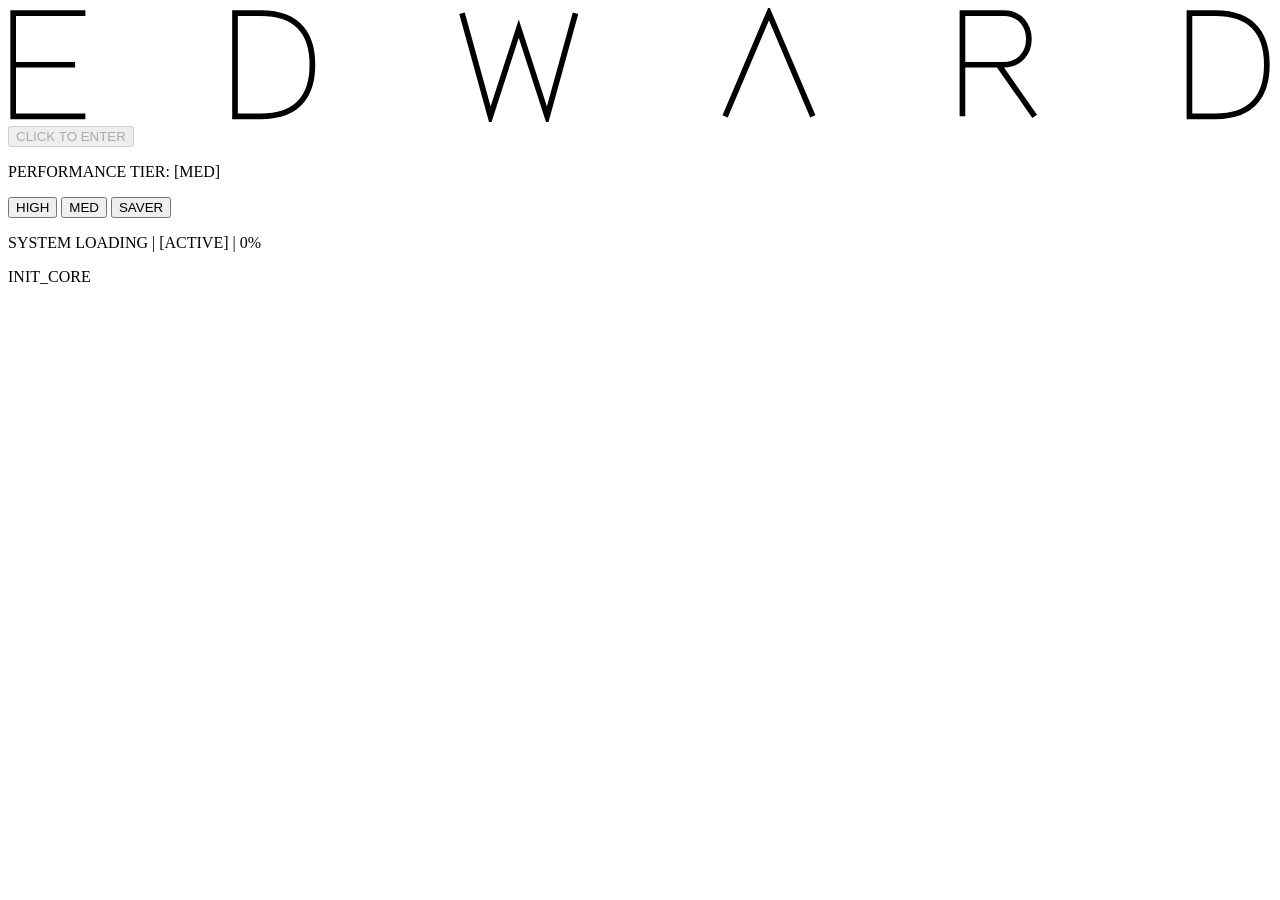
==== index.html @ f138d8e9 "add index file" ====
<!DOCTYPE html>
<html lang="en">
<head>
<meta charset="UTF-8">
<meta name="viewport" content="width=device-width, initial-scale=1">
<title>Edward</title>
<link rel="preconnect" href="https://fonts.googleapis.com">
<link rel="preconnect" href="https://fonts.gstatic.com" crossorigin>
<link href="https://fonts.googleapis.com/css2?family=League+Gothic&family=Roboto+Mono:wght@400;500&display=swap" rel="stylesheet">
<link rel="stylesheet" href="css/styles.css">
</head>
<body data-tier="med">

<div class="frame" aria-hidden="true"></div>

<!-- wordmark: thin drawn letters, A without a crossbar -->
<header class="brand">
  <svg viewBox="-1 -1 245 22" role="img" aria-label="Edward" fill="none" stroke="currentColor" stroke-width="1.1" stroke-linejoin="miter">
    <title>Edward</title>
    <path d="M14 0H0V20H14M0 10H12"/>                                                     <!-- E -->
    <path transform="translate(43 0)" d="M0 0V20H5C13 20 15 15 15 10C15 5 13 0 5 0Z"/>    <!-- D -->
    <path transform="translate(87 0)" d="M0 0L5.5 20L11 3L16.5 20L22 0"/>                 <!-- W -->
    <path transform="translate(138 0)" d="M0 20L8.5 0L17 20"/>                            <!-- A -->
    <path transform="translate(184 0)" d="M0 20V0H8C14.5 0 14.5 10 8 10H0M7 10L14 20"/>   <!-- R -->
    <path transform="translate(228 0)" d="M0 0V20H5C13 20 15 15 15 10C15 5 13 0 5 0Z"/>   <!-- D -->
  </svg>
</header>

<main class="center">
  <div class="orb" aria-hidden="true"></div>
  <button class="enter" id="enter" type="button" data-href="home.html" aria-label="Click to enter" disabled>
    <span class="enter-big">CLICK</span>
    <span class="enter-small">TO ENTER</span>
  </button>
</main>

<footer class="foot">
  <div class="tier">
    <p class="foot-text">PERFORMANCE TIER: [<span id="tierName">MED</span>]</p>
    <div class="tier-btns" role="radiogroup" aria-label="Performance tier">
      <button type="button" role="radio" aria-checked="false" data-tier="high">HIGH</button>
      <button type="button" role="radio" aria-checked="false" data-tier="med">MED</button>
      <button type="button" role="radio" aria-checked="false" data-tier="saver">SAVER</button>
    </div>
  </div>

  <div class="status" aria-live="polite">
    <p class="foot-text"><span id="sysWord">SYSTEM LOADING</span> | [ACTIVE] | <span id="pct">0</span>%</p>
    <p class="loaded" id="stageName">INIT_CORE</p>
  </div>
</footer>

<script src="js/script.js"></script>
</body>
</html>
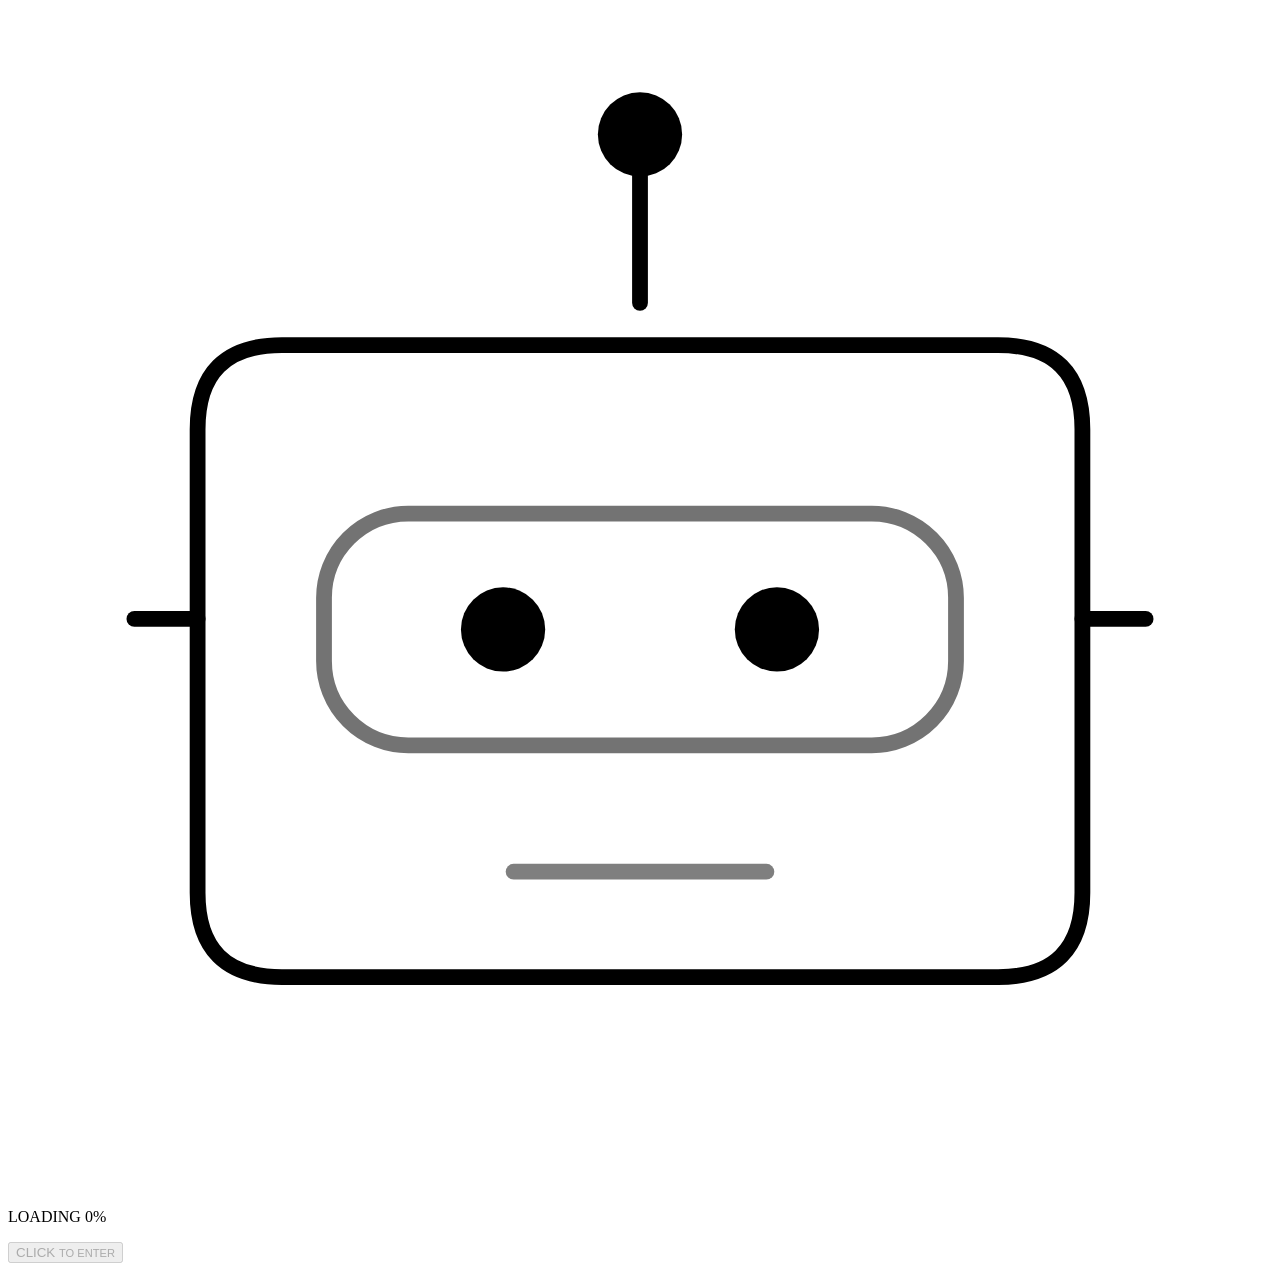
==== commit 37351b81: "restyle index page" ====
--- a/index.html
+++ b/index.html
@@ -6,50 +6,30 @@
 <title>Edward</title>
 <link rel="preconnect" href="https://fonts.googleapis.com">
 <link rel="preconnect" href="https://fonts.gstatic.com" crossorigin>
-<link href="https://fonts.googleapis.com/css2?family=League+Gothic&family=Roboto+Mono:wght@400;500&display=swap" rel="stylesheet">
-<link rel="stylesheet" href="css/styles.css">
+<link href="https://fonts.googleapis.com/css2?family=Roboto+Mono:wght@400;500&display=swap" rel="stylesheet">
+<link rel="stylesheet" href="css/loader.css?v=2">
 </head>
-<body data-tier="med">
+<body>
 
-<div class="frame" aria-hidden="true"></div>
+<main class="load" aria-live="polite">
+  <!-- the loader robot: a simple line drawing, so it shows instantly -->
+  <svg class="bot" viewBox="-60 -62 120 112" role="img" aria-label="Loading" fill="none" stroke="currentColor" stroke-width="1.5" stroke-linejoin="round" stroke-linecap="round">
+    <line x1="0" y1="-46" x2="0" y2="-34"/>
+    <circle class="ant" cx="0" cy="-50" r="4" fill="currentColor" stroke="none"/>
+    <path d="M-34 -30H34Q42 -30 42 -22V22Q42 30 34 30H-34Q-42 30 -42 22V-22Q-42 -30 -34 -30Z"/>
+    <rect x="-30" y="-14" width="60" height="22" rx="8" opacity=".55"/>
+    <g class="eyes" fill="currentColor" stroke="none"><circle cx="-13" cy="-3" r="4"/><circle cx="13" cy="-3" r="4"/></g>
+    <line x1="-12" y1="20" x2="12" y2="20" opacity=".5"/>
+    <line x1="-42" y1="-4" x2="-48" y2="-4"/><line x1="42" y1="-4" x2="48" y2="-4"/>
+  </svg>
 
-<!-- wordmark: thin drawn letters, A without a crossbar -->
-<header class="brand">
-  <svg viewBox="-1 -1 245 22" role="img" aria-label="Edward" fill="none" stroke="currentColor" stroke-width="1.1" stroke-linejoin="miter">
-    <title>Edward</title>
-    <path d="M14 0H0V20H14M0 10H12"/>                                                     <!-- E -->
-    <path transform="translate(43 0)" d="M0 0V20H5C13 20 15 15 15 10C15 5 13 0 5 0Z"/>    <!-- D -->
-    <path transform="translate(87 0)" d="M0 0L5.5 20L11 3L16.5 20L22 0"/>                 <!-- W -->
-    <path transform="translate(138 0)" d="M0 20L8.5 0L17 20"/>                            <!-- A -->
-    <path transform="translate(184 0)" d="M0 20V0H8C14.5 0 14.5 10 8 10H0M7 10L14 20"/>   <!-- R -->
-    <path transform="translate(228 0)" d="M0 0V20H5C13 20 15 15 15 10C15 5 13 0 5 0Z"/>   <!-- D -->
-  </svg>
-</header>
+  <div class="bar" aria-hidden="true"><i id="fill"></i></div>
 
-<main class="center">
-  <div class="orb" aria-hidden="true"></div>
-  <button class="enter" id="enter" type="button" data-href="home.html" aria-label="Click to enter" disabled>
-    <span class="enter-big">CLICK</span>
-    <span class="enter-small">TO ENTER</span>
-  </button>
+  <p class="txt" id="txt">LOADING <span id="pct">0</span>%</p>
+
+  <button class="enter" id="enter" type="button" data-href="home.html" aria-label="Click to enter" disabled>CLICK <small>TO ENTER</small></button>
 </main>
 
-<footer class="foot">
-  <div class="tier">
-    <p class="foot-text">PERFORMANCE TIER: [<span id="tierName">MED</span>]</p>
-    <div class="tier-btns" role="radiogroup" aria-label="Performance tier">
-      <button type="button" role="radio" aria-checked="false" data-tier="high">HIGH</button>
-      <button type="button" role="radio" aria-checked="false" data-tier="med">MED</button>
-      <button type="button" role="radio" aria-checked="false" data-tier="saver">SAVER</button>
-    </div>
-  </div>
-
-  <div class="status" aria-live="polite">
-    <p class="foot-text"><span id="sysWord">SYSTEM LOADING</span> | [ACTIVE] | <span id="pct">0</span>%</p>
-    <p class="loaded" id="stageName">INIT_CORE</p>
-  </div>
-</footer>
-
-<script src="js/script.js"></script>
+<script src="js/loader.js?v=1"></script>
 </body>
 </html>
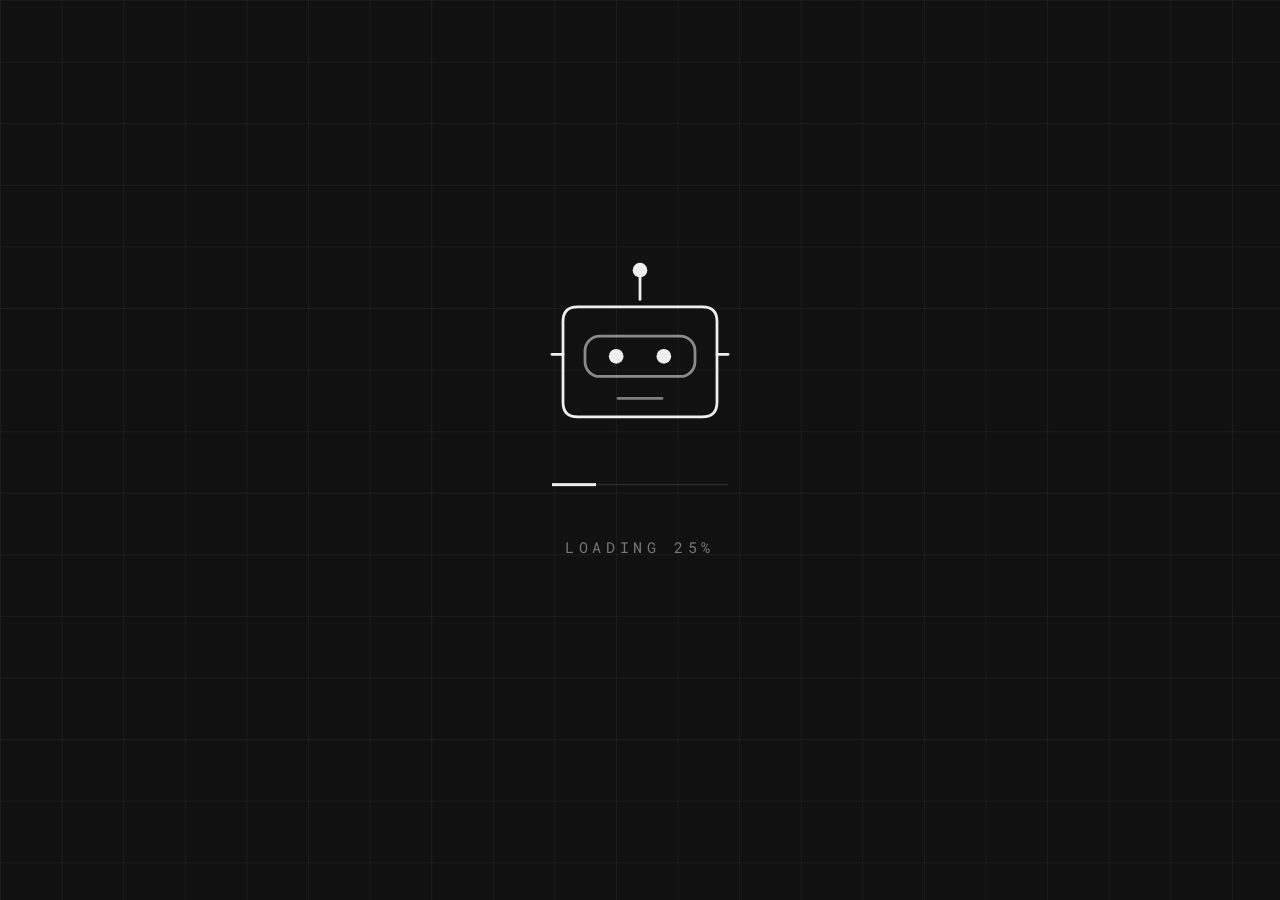
==== commit 4361a17b: "add new index design" ====
--- a/index.html
+++ b/index.html
@@ -7,7 +7,7 @@
 <link rel="preconnect" href="https://fonts.googleapis.com">
 <link rel="preconnect" href="https://fonts.gstatic.com" crossorigin>
 <link href="https://fonts.googleapis.com/css2?family=Roboto+Mono:wght@400;500&display=swap" rel="stylesheet">
-<link rel="stylesheet" href="css/loader.css?v=2">
+<link rel="stylesheet" href="css/loader.css?v=4">
 </head>
 <body>
 
@@ -27,9 +27,9 @@
 
   <p class="txt" id="txt">LOADING <span id="pct">0</span>%</p>
 
-  <button class="enter" id="enter" type="button" data-href="home.html" aria-label="Click to enter" disabled>CLICK <small>TO ENTER</small></button>
+  <button class="enter" id="enter" type="button" data-href="home.html" aria-label="Click to enter" disabled>CLICK TO ENTER</button>
 </main>
 
-<script src="js/loader.js?v=1"></script>
+<script src="js/loader.js?v=2"></script>
 </body>
 </html>
--- a/css/loader.css
+++ b/css/loader.css
@@ -0,0 +1,45 @@
+/* Loading page: the dark grid, a small robot, a thin bar. When it reaches 100% the text turns into the enter button. */
+:root{
+  --mono:"Roboto Mono","IBM Plex Mono","DejaVu Sans Mono",Menlo,Consolas,monospace;
+  --bg:#111;
+  --u:clamp(.6px,calc(100vmin / 330),2.2px);   /* one scale unit; everything below is a multiple of it */
+}
+*{box-sizing:border-box;margin:0;padding:0}
+html,body{height:100%}
+body{
+  position:relative;overflow:hidden;font-family:var(--mono);color:#e6e6e6;-webkit-font-smoothing:antialiased;
+  background:
+    linear-gradient(rgba(255,255,255,.045) 1px,transparent 1px) 0 0/calc(var(--u)*28) calc(var(--u)*28),
+    linear-gradient(90deg,rgba(255,255,255,.045) 1px,transparent 1px) 0 0/calc(var(--u)*28) calc(var(--u)*28),
+    var(--bg);
+  transition:opacity .5s ease;
+}
+body.leaving{opacity:0}
+button{font:inherit;color:inherit;background:none;border:0;cursor:pointer}
+
+.load{position:absolute;left:50%;top:46%;transform:translate(-50%,-50%);display:flex;flex-direction:column;align-items:center}
+.bot{width:calc(var(--u)*100);height:auto;color:#eee;overflow:visible}
+.ant{animation:ant 1.6s ease-in-out infinite}
+.eyes{transform-box:fill-box;transform-origin:center;animation:blink 4.2s infinite}
+@keyframes ant{50%{opacity:.25}}
+@keyframes blink{0%,92%,100%{transform:scaleY(1)}95%{transform:scaleY(.1)}}
+
+.bar{position:relative;width:calc(var(--u)*80);height:1px;margin-top:calc(var(--u)*14);background:rgba(255,255,255,.15)}
+.bar i{position:absolute;left:0;top:-1px;height:3px;width:100%;background:#eee;transform:scaleX(0);transform-origin:left;transition:transform .25s ease-out}
+
+.txt,.enter{margin-top:calc(var(--u)*13);font-size:calc(var(--u)*7);letter-spacing:.3em;color:#777;text-align:center;height:calc(var(--u)*30);display:flex;align-items:center;white-space:pre}
+.enter{position:absolute;bottom:0;opacity:0;pointer-events:none;white-space:nowrap;
+  height:calc(var(--u)*30);padding:0 calc(var(--u)*17);font-size:calc(var(--u)*8);letter-spacing:.3em;padding-left:calc(var(--u)*17 + .3em);color:#eee;
+  transition:opacity .4s,letter-spacing .3s}
+/* corner brackets */
+.enter::before,.enter::after{content:"";position:absolute;top:0;bottom:0;width:calc(var(--u)*6);border:1px solid #eee;transition:width .3s}
+.enter::before{left:0;border-right:0}.enter::after{right:0;border-left:0}
+.enter:hover::before,.enter:hover::after{width:calc(var(--u)*10)}
+.enter:focus-visible{outline:1px solid #fff;outline-offset:4px}
+
+body.ready .txt{opacity:0}
+body.ready .enter{opacity:1;pointer-events:auto}
+body.ready .bar i{transform:scaleX(1)!important}
+.txt{transition:opacity .3s}
+
+@media (prefers-reduced-motion:reduce){.ant,.eyes{animation:none}}
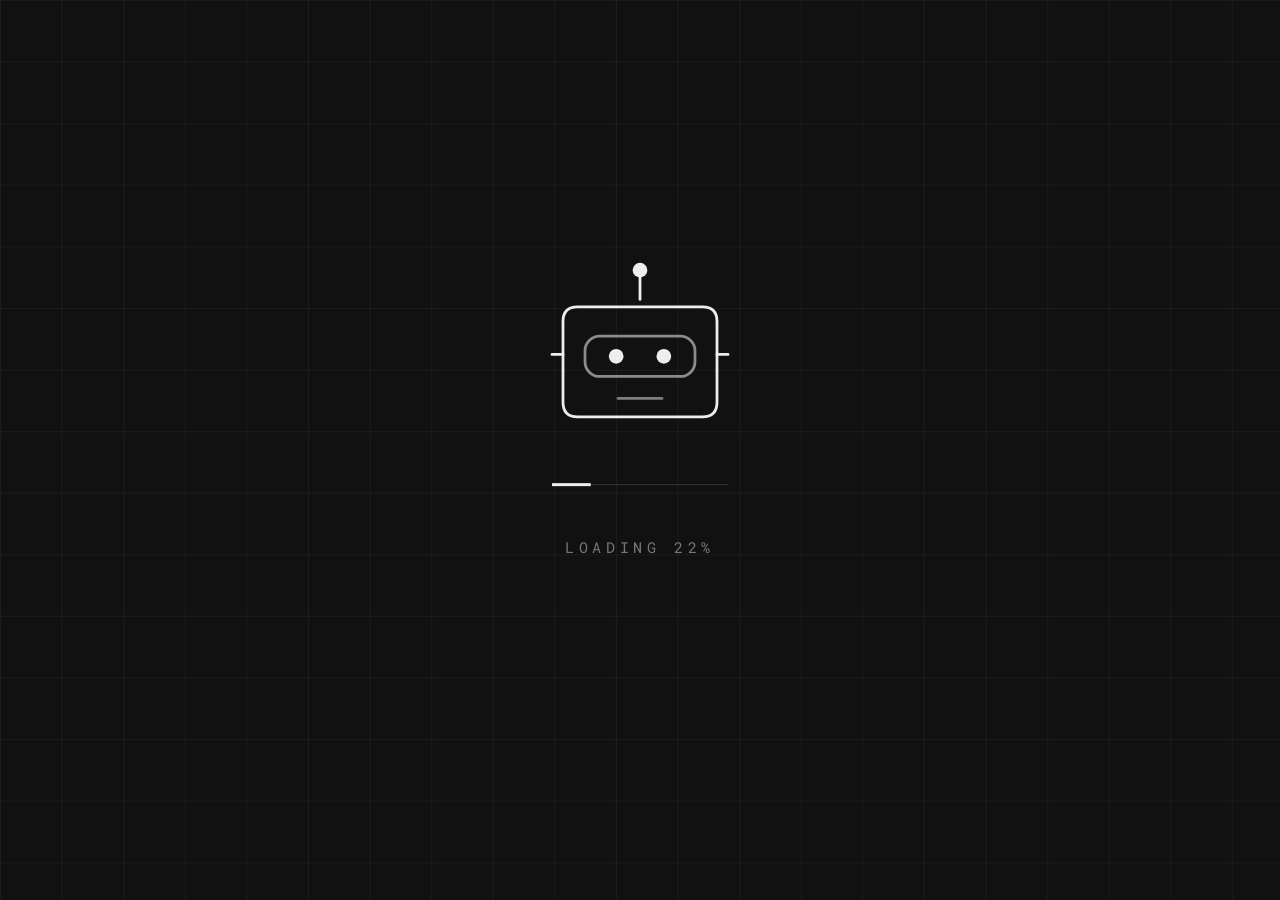
==== commit af7a223d: "polish home page" ====
--- a/index.html
+++ b/index.html
@@ -7,7 +7,7 @@
 <link rel="preconnect" href="https://fonts.googleapis.com">
 <link rel="preconnect" href="https://fonts.gstatic.com" crossorigin>
 <link href="https://fonts.googleapis.com/css2?family=Roboto+Mono:wght@400;500&display=swap" rel="stylesheet">
-<link rel="stylesheet" href="css/loader.css?v=4">
+<link rel="stylesheet" href="css/loader.css?v=5">
 </head>
 <body>
 
@@ -27,9 +27,9 @@
 
   <p class="txt" id="txt">LOADING <span id="pct">0</span>%</p>
 
-  <button class="enter" id="enter" type="button" data-href="home.html" aria-label="Click to enter" disabled>CLICK TO ENTER</button>
+  <p class="wel" id="wel" aria-hidden="true"><span>WELCOME</span></p>
 </main>
 
-<script src="js/loader.js?v=2"></script>
+<script src="js/loader.js?v=3"></script>
 </body>
 </html>
--- a/css/loader.css
+++ b/css/loader.css
@@ -1,4 +1,4 @@
-/* Loading page: the dark grid, a small robot, a thin bar. When it reaches 100% the text turns into the enter button. */
+/* Loading page: the dark grid, a small robot, a thin bar. When it reaches 100% WELCOME appears and the home page opens. */
 :root{
   --mono:"Roboto Mono","IBM Plex Mono","DejaVu Sans Mono",Menlo,Consolas,monospace;
   --bg:#111;
@@ -27,19 +27,18 @@
 .bar{position:relative;width:calc(var(--u)*80);height:1px;margin-top:calc(var(--u)*14);background:rgba(255,255,255,.15)}
 .bar i{position:absolute;left:0;top:-1px;height:3px;width:100%;background:#eee;transform:scaleX(0);transform-origin:left;transition:transform .25s ease-out}
 
-.txt,.enter{margin-top:calc(var(--u)*13);font-size:calc(var(--u)*7);letter-spacing:.3em;color:#777;text-align:center;height:calc(var(--u)*30);display:flex;align-items:center;white-space:pre}
-.enter{position:absolute;bottom:0;opacity:0;pointer-events:none;white-space:nowrap;
-  height:calc(var(--u)*30);padding:0 calc(var(--u)*17);font-size:calc(var(--u)*8);letter-spacing:.3em;padding-left:calc(var(--u)*17 + .3em);color:#eee;
-  transition:opacity .4s,letter-spacing .3s}
-/* corner brackets */
-.enter::before,.enter::after{content:"";position:absolute;top:0;bottom:0;width:calc(var(--u)*6);border:1px solid #eee;transition:width .3s}
-.enter::before{left:0;border-right:0}.enter::after{right:0;border-left:0}
-.enter:hover::before,.enter:hover::after{width:calc(var(--u)*10)}
-.enter:focus-visible{outline:1px solid #fff;outline-offset:4px}
-
+.txt{margin-top:calc(var(--u)*13);font-size:calc(var(--u)*7);letter-spacing:.3em;color:#777;text-align:center;height:calc(var(--u)*30);display:flex;align-items:center;white-space:pre}
+/* at 100%: the loading text goes, brackets appear close together and open out, and WELCOME fades in */
+.wel{position:absolute;bottom:0;height:calc(var(--u)*30);display:flex;align-items:center;justify-content:center;white-space:nowrap;
+  padding:0;font-size:calc(var(--u)*8);letter-spacing:.3em;color:#eee;opacity:0;
+  transition:padding 1s cubic-bezier(.2,.8,.2,1),opacity .3s}
+.wel span{opacity:0;transition:opacity .6s .45s;padding-left:.3em}
+.wel::before,.wel::after{content:"";position:absolute;top:0;bottom:0;width:calc(var(--u)*6);border:1px solid #eee}
+.wel::before{left:0;border-right:0}.wel::after{right:0;border-left:0}
 body.ready .txt{opacity:0}
-body.ready .enter{opacity:1;pointer-events:auto}
 body.ready .bar i{transform:scaleX(1)!important}
+body.ready .wel{opacity:1;padding:0 calc(var(--u)*17)}
+body.ready .wel span{opacity:1}
 .txt{transition:opacity .3s}
 
 @media (prefers-reduced-motion:reduce){.ant,.eyes{animation:none}}
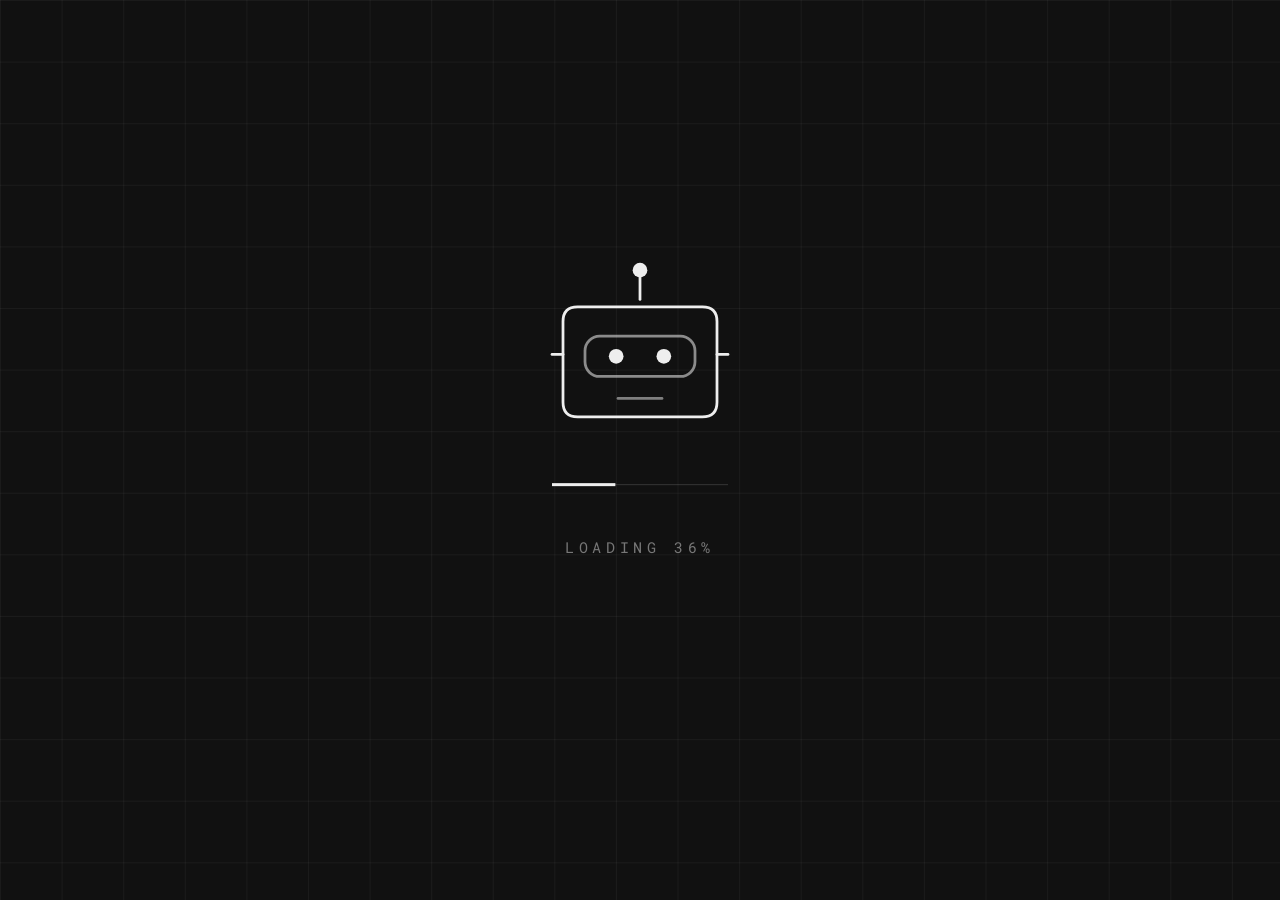
==== commit 05a2c6e6: "Remove comment for loader robot in index.html Removed comment about the loader robot in the SVG sect" ====
--- a/index.html
+++ b/index.html
@@ -12,7 +12,6 @@
 <body>
 
 <main class="load" aria-live="polite">
-  <!-- the loader robot: a simple line drawing, so it shows instantly -->
   <svg class="bot" viewBox="-60 -62 120 112" role="img" aria-label="Loading" fill="none" stroke="currentColor" stroke-width="1.5" stroke-linejoin="round" stroke-linecap="round">
     <line x1="0" y1="-46" x2="0" y2="-34"/>
     <circle class="ant" cx="0" cy="-50" r="4" fill="currentColor" stroke="none"/>
@@ -32,4 +31,4 @@
 
 <script src="js/loader.js?v=3"></script>
 </body>
-</html>+</html>
